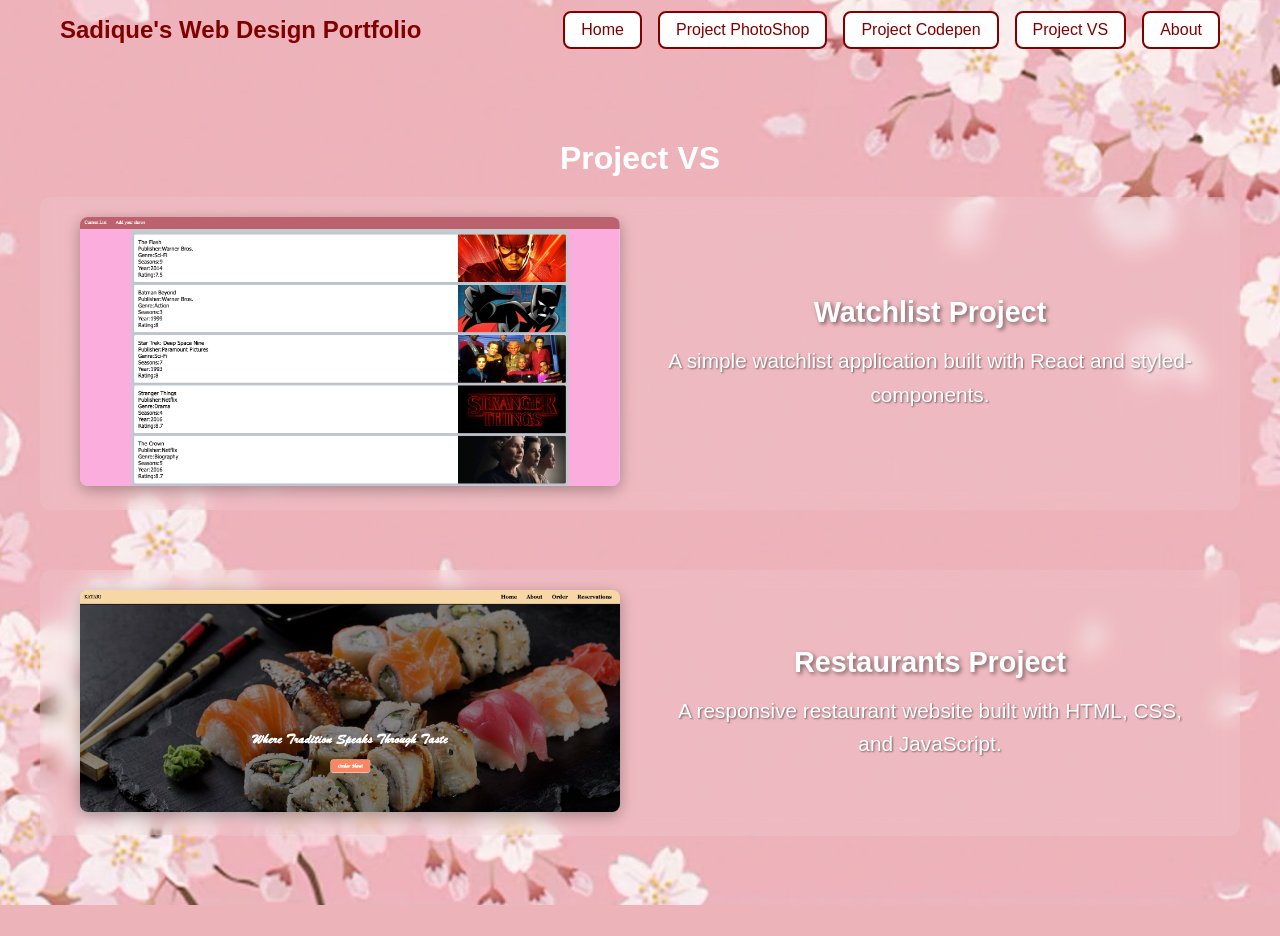
==== Website-Portfolio-main/project3.html @ 51c199a0 "Commit 1 added external links to my vs code in order for viewers to click on the photo and view the " ====
<!DOCTYPE html>
<html>

<head>
  <meta charset="utf-8">
  <meta name="viewport" content="width=device-width">
   <title>Project 3 - Codepen</title>
  <link href="project3.css" rel="stylesheet" type="text/css" />
</head>

<body>
  <nav class="navbar">
    <div class="nav-container">
      <div class="nav-logo">
        <a href="#home">Sadique's Web Design Portfolio</a>
      </div>
      <ul class="nav-menu">
        <li class="nav-item">
          <a href="index.html" class="nav-link">Home</a>
        </li>
        <li class="nav-item">
          <a href="Project1.html" class="nav-link">Project PhotoShop</a>
        </li>
        <li class="nav-item">
          <a href="Project2.html" class="nav-link">Project Codepen</a>
        </li>
        <li class="nav-item">
          <a href="Project3.html" class="nav-link">Project VS</a>
        </li>
        <li class="nav-item">
          <a href="about.html" class="nav-link">About</a>
        </li>
      </ul>
      <div class="nav-toggle" id="mobile-menu">
        <span class="bar"></span>
        <span class="bar"></span>
        <span class="bar"></span>
      </div>
    </div>
  </nav>

  <main>
    <h1>Project VS</h1>

    <div class="project-container">
      <div class="project-item">
        <div class="project-image">
          <img src="watchlist.png" alt="watchlist project">
        </div>
        <div class="project-description">
          <h3>Watchlist Project</h3>
          <p>A simple watchlist application built with React and styled-components.</p>
        </div>
      </div>

      <div class="project-container">
      <div class="project-item">
        <div class="project-image">
          <img src="Restaurants.png" alt="Restaurants Project">
        </div>
        <div class="project-description">
          <h3>Restaurants Project</h3>
          <p>A responsive restaurant website built with HTML, CSS, and JavaScript.</p>
        </div>
      </div>
---- Website-Portfolio-main/project3.css ----
body {
  font-family: system-ui;
  background-image: url('./Background.jpg');
  background-size: cover;
  background-position: center;
  background-repeat: no-repeat;
  background-attachment: fixed;
  color: white;
  text-align:center;
}

html {
  height: 100%;
  width: 100%;
  background-color: #ECB3B9;
}

* {
  margin: 0;
  padding: 0;
  box-sizing: border-box;
}

body {
  font-family: Arial, sans-serif;
}


.nav-container {
  max-width: 1200px;
  margin: 0 auto;
  padding: 0 20px;
  display: flex;
  justify-content: space-between;
  align-items: center;
  height: 60px;
}

.nav-logo a {
  color: #800000;
  font-size: 1.5rem;
  font-weight: bold;
  text-decoration: none;
}

.nav-menu {
  display: flex;
  list-style: none;
}

.nav-item {
  margin-left: 1rem;
}

.nav-link {
  color: #800000;
  text-decoration: none;
  padding: 8px 16px;
  border: 2px solid #800000;
  border-radius: 8px;
  background-color: #ffffff;
  transition: all 0.3s ease;
  display: block;
}

.nav-link:hover {
  color: #ffffff;
  background-color: #800000;
  transform: translateY(-2px);
  box-shadow: 0 4px 8px rgba(128, 0, 0, 0.3);
}

.nav-toggle {
  display: none;
  flex-direction: column;
  cursor: pointer;
}

.bar {
  width: 25px;
  height: 3px;
  background-color: #cd8989;
  margin: 3px 0;
  transition: 0.3s;
}

main {
  margin-top: 60px;
  padding: 20px;
}

.project-container {
  max-width: 1200px;
  margin: 0 auto;
  padding: 20px 0;
}

.project-item {
  display: flex;
  align-items: center;
  margin-bottom: 40px;
  background-color: rgba(255, 255, 255, 0.1);
  border-radius: 10px;
  padding: 20px;
  backdrop-filter: blur(10px);
}

.project-item:nth-child(even) {
  flex-direction: row-reverse;
}

.project-image {
  flex: 1;
  padding: 0 20px;
}

.project-image img {
  width: 100%;
  height: auto;
  max-width: 650px;
  border-radius: 8px;
  box-shadow: 0 4px 15px rgba(0, 0, 0, 0.3);
}

.project-description {
  flex: 1;
  padding: 0 20px;
}

.project-description h3 {
  color: #ffffff;
  font-size: 1.8rem;
  margin-bottom: 15px;
  text-shadow: 2px 2px 4px rgba(0, 0, 0, 0.5);
}

.project-description p {
  color: #ffffff;
  font-size: 1.3rem;
  line-height: 1.6;
  text-shadow: 1px 1px 2px rgba(0, 0, 0, 0.5);
}

/* Mobile responsive */
@media screen and (max-width: 768px) {
  .nav-menu {
    position: fixed;
    left: -100%;
    top: 60px;
    flex-direction: column;
    background-color: #800000;
    width: 100%;
    text-align: center;
    transition: 0.3s;
    box-shadow: 0 10px 27px rgba(0, 0, 0, 0.05);
  }

  .nav-menu.active {
    left: 0;
  }

  .nav-item {
    margin: 1rem 20px;
  }

  .nav-menu .nav-link {
    color: #ffffff;
    border-color: #ffffff;
  }

  .nav-menu .nav-link:hover {
    background-color: #ffffff;
    color: #800000;
  }

  .nav-toggle {
    display: flex;
  }

  .nav-toggle.active .bar:nth-child(2) {
    opacity: 0;
  }

  .nav-toggle.active .bar:nth-child(1) {
    transform: translateY(8px) rotate(45deg);
  }

  .nav-toggle.active .bar:nth-child(3) {
    transform: translateY(-8px) rotate(-45deg);
  }

  .project-item {
    flex-direction: column !important;
    text-align: center;
  }

  .project-item:nth-child(even) {
    flex-direction: column !important;
  }

  .project-image, .project-description {
    padding: 10px 0;
  }

  .project-description h3 {
    font-size: 1.5rem;
  }

  .project-description p {
    font-size: 1rem;
  }
}
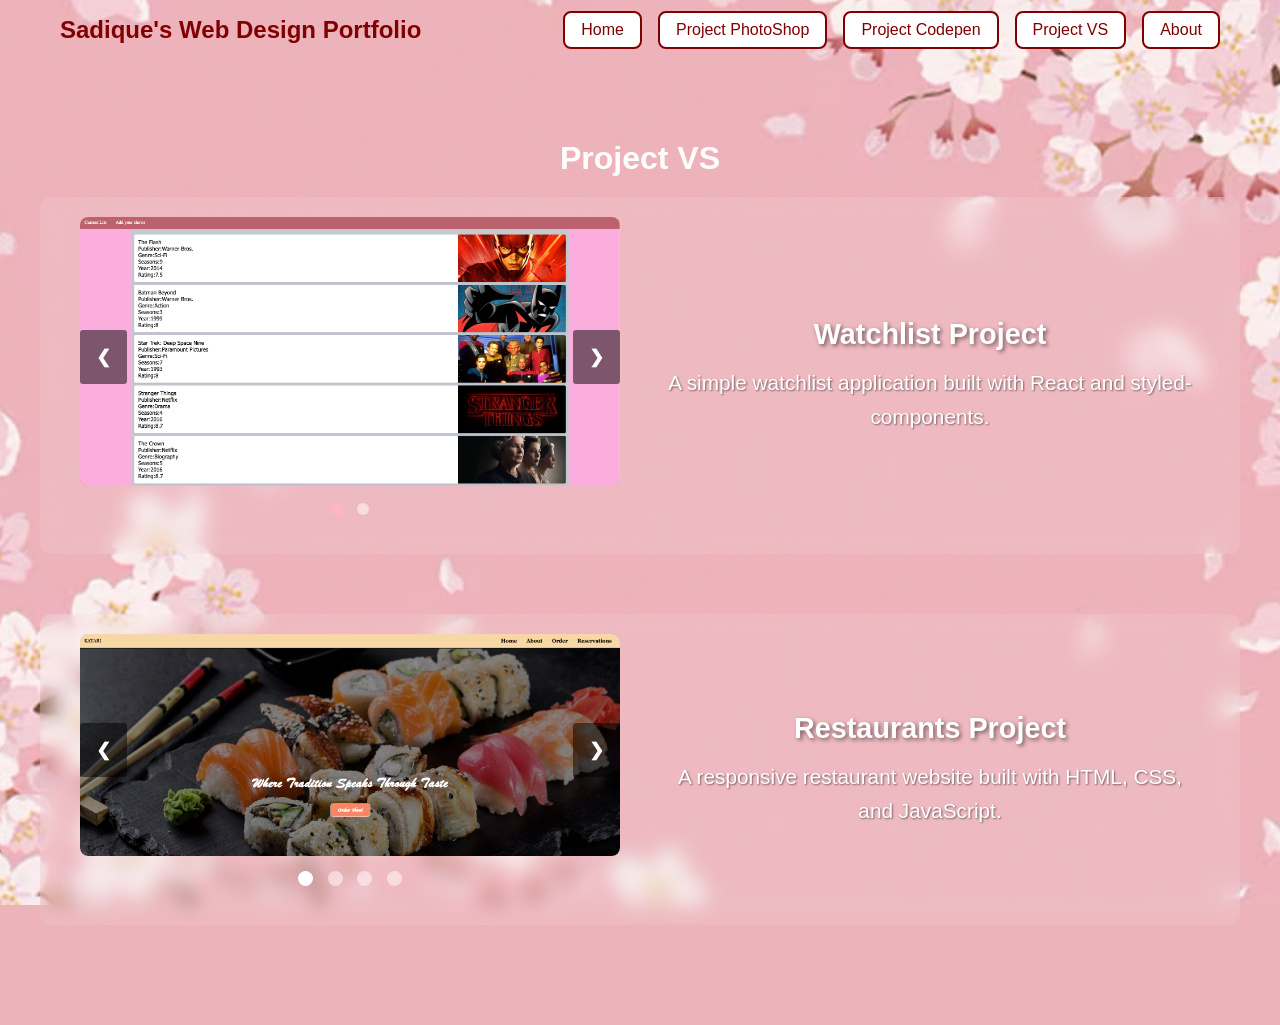
==== commit af6c995c: "commit 2 added two carousels and fixed css and js" ====
--- a/Website-Portfolio-main/project3.html
+++ b/Website-Portfolio-main/project3.html
@@ -45,7 +45,26 @@
     <div class="project-container">
       <div class="project-item">
         <div class="project-image">
-          <img src="watchlist.png" alt="watchlist project">
+          <!-- Watchlist Carousel -->
+          <div class="slideshow-container watchlist-carousel">
+            <div class="mySlides fade watchlist-slide">
+              <img src="watchlist.png" alt="Watchlist Project Slide 1">
+            </div>
+            
+            <div class="mySlides fade watchlist-slide">
+              <img src="Application Form.png" alt="Watchlist Project Slide 2">
+            </div>
+
+            <!-- Navigation buttons -->
+            <a class="prev" onclick="plusWatchlistSlides(-1)">&#10094;</a>
+            <a class="next" onclick="plusWatchlistSlides(1)">&#10095;</a>
+          </div>
+
+          <!-- Dots for slide indicators -->
+          <div class="dots-container watchlist-dots">
+            <span class="dot watchlist-dot" onclick="currentWatchlistSlide(1)"></span>
+            <span class="dot watchlist-dot" onclick="currentWatchlistSlide(2)"></span>
+          </div>
         </div>
         <div class="project-description">
           <h3>Watchlist Project</h3>
@@ -56,10 +75,46 @@
       <div class="project-container">
       <div class="project-item">
         <div class="project-image">
-          <img src="Restaurants.png" alt="Restaurants Project">
+          <!-- Slideshow Container -->
+          <div class="slideshow-container">
+            <div class="mySlides fade">
+              <img src="Restaurants.png" alt="Restaurants Project Slide 1">
+            </div>
+            
+            <div class="mySlides fade">
+              <img src="Restaurant Order Page.png" alt="Restaurants Project Slide 2">
+            </div>
+
+            <div class="mySlides fade">
+              <img src="Restaurant Reservations page.png" alt="Restaurants Project Slide 3">
+            </div>
+
+            <div class="mySlides fade">
+              <img src="Restaurant About page.png" alt="Restaurants Project Slide 4">
+            </div>
+
+            <!-- Navigation buttons -->
+            <a class="prev" onclick="plusSlides(-1)">&#10094;</a>
+            <a class="next" onclick="plusSlides(1)">&#10095;</a>
+          </div>
+
+          <!-- Dots for slide indicators -->
+          <div class="dots-container">
+            <span class="dot" onclick="currentSlide(1)"></span>
+            <span class="dot" onclick="currentSlide(2)"></span>
+            <span class="dot" onclick="currentSlide(3)"></span>
+            <span class="dot" onclick="currentSlide(4)"></span>
+          </div>
         </div>
         <div class="project-description">
           <h3>Restaurants Project</h3>
           <p>A responsive restaurant website built with HTML, CSS, and JavaScript.</p>
         </div>
+      </div>
+    </div>
+  </main>
+
+  <script src="script.js"></script>
+</body>
+</html>
       </div>
--- a/Website-Portfolio-main/project3.css
+++ b/Website-Portfolio-main/project3.css
@@ -139,6 +139,98 @@
   font-size: 1.3rem;
   line-height: 1.6;
   text-shadow: 1px 1px 2px rgba(0, 0, 0, 0.5);
+}
+
+/* Slideshow Styles */
+.slideshow-container {
+  position: relative;
+  width: 100%;
+  max-width: 650px;
+  margin: 0 auto;
+  background-color: rgba(0, 0, 0, 0.1);
+  border-radius: 8px;
+  overflow: hidden;
+}
+
+.mySlides {
+  display: none;
+  width: 100%;
+}
+
+.mySlides img {
+  width: 100%;
+  height: auto;
+  display: block;
+  border-radius: 8px;
+  box-shadow: 0 4px 15px rgba(0, 0, 0, 0.3);
+}
+
+/* Fade animation */
+.fade {
+  animation: fade 1s;
+}
+
+@keyframes fade {
+  from {
+    opacity: 0.4;
+  }
+  to {
+    opacity: 1;
+  }
+}
+
+/* Navigation buttons */
+.prev, .next {
+  cursor: pointer;
+  position: absolute;
+  top: 50%;
+  width: auto;
+  margin-top: -22px;
+  padding: 16px;
+  color: white;
+  font-weight: bold;
+  font-size: 18px;
+  transition: 0.3s ease;
+  border-radius: 3px;
+  background-color: rgba(0, 0, 0, 0.5);
+  user-select: none;
+}
+
+.next {
+  right: 0;
+}
+
+.prev {
+  left: 0;
+}
+
+.prev:hover, .next:hover {
+  background-color: rgba(0, 0, 0, 0.8);
+}
+
+/* Dot indicators */
+.dots-container {
+  text-align: center;
+  padding: 15px 0;
+}
+
+.dot {
+  cursor: pointer;
+  height: 15px;
+  width: 15px;
+  margin: 0 5px;
+  background-color: rgba(255, 255, 255, 0.5);
+  border-radius: 50%;
+  display: inline-block;
+  transition: background-color 0.3s ease;
+}
+
+.dot.active {
+  background-color: #ffffff;
+}
+
+.dot:hover {
+  background-color: rgba(255, 255, 255, 0.8);
 }
 
 /* Mobile responsive */
@@ -209,4 +301,50 @@
   .project-description p {
     font-size: 1rem;
   }
+}
+
+/* Watchlist Carousel Specific Styles */
+.watchlist-carousel {
+  position: relative;
+  width: 100%;
+  max-width: 650px;
+  margin: 0 auto;
+  background-color: rgba(0, 0, 0, 0.1);
+  border-radius: 8px;
+  overflow: hidden;
+}
+
+.watchlist-slide {
+  display: none;
+  width: 100%;
+}
+
+.watchlist-slide img {
+  width: 100%;
+  height: auto;
+  display: block;
+  border-radius: 8px;
+  box-shadow: 0 4px 15px rgba(0, 0, 0, 0.3);
+  object-fit: cover;
+}
+
+.watchlist-dots {
+  text-align: center;
+  padding: 15px 0;
+}
+
+.watchlist-dot {
+  cursor: pointer;
+  height: 12px;
+  width: 12px;
+  margin: 0 5px;
+  background-color: rgba(255, 255, 255, 0.5);
+  border-radius: 50%;
+  display: inline-block;
+  transition: background-color 0.3s ease;
+}
+
+.watchlist-dot.active {
+  background-color: #ffb6c1;
+  box-shadow: 0 0 5px rgba(255, 182, 193, 0.5);
 }
